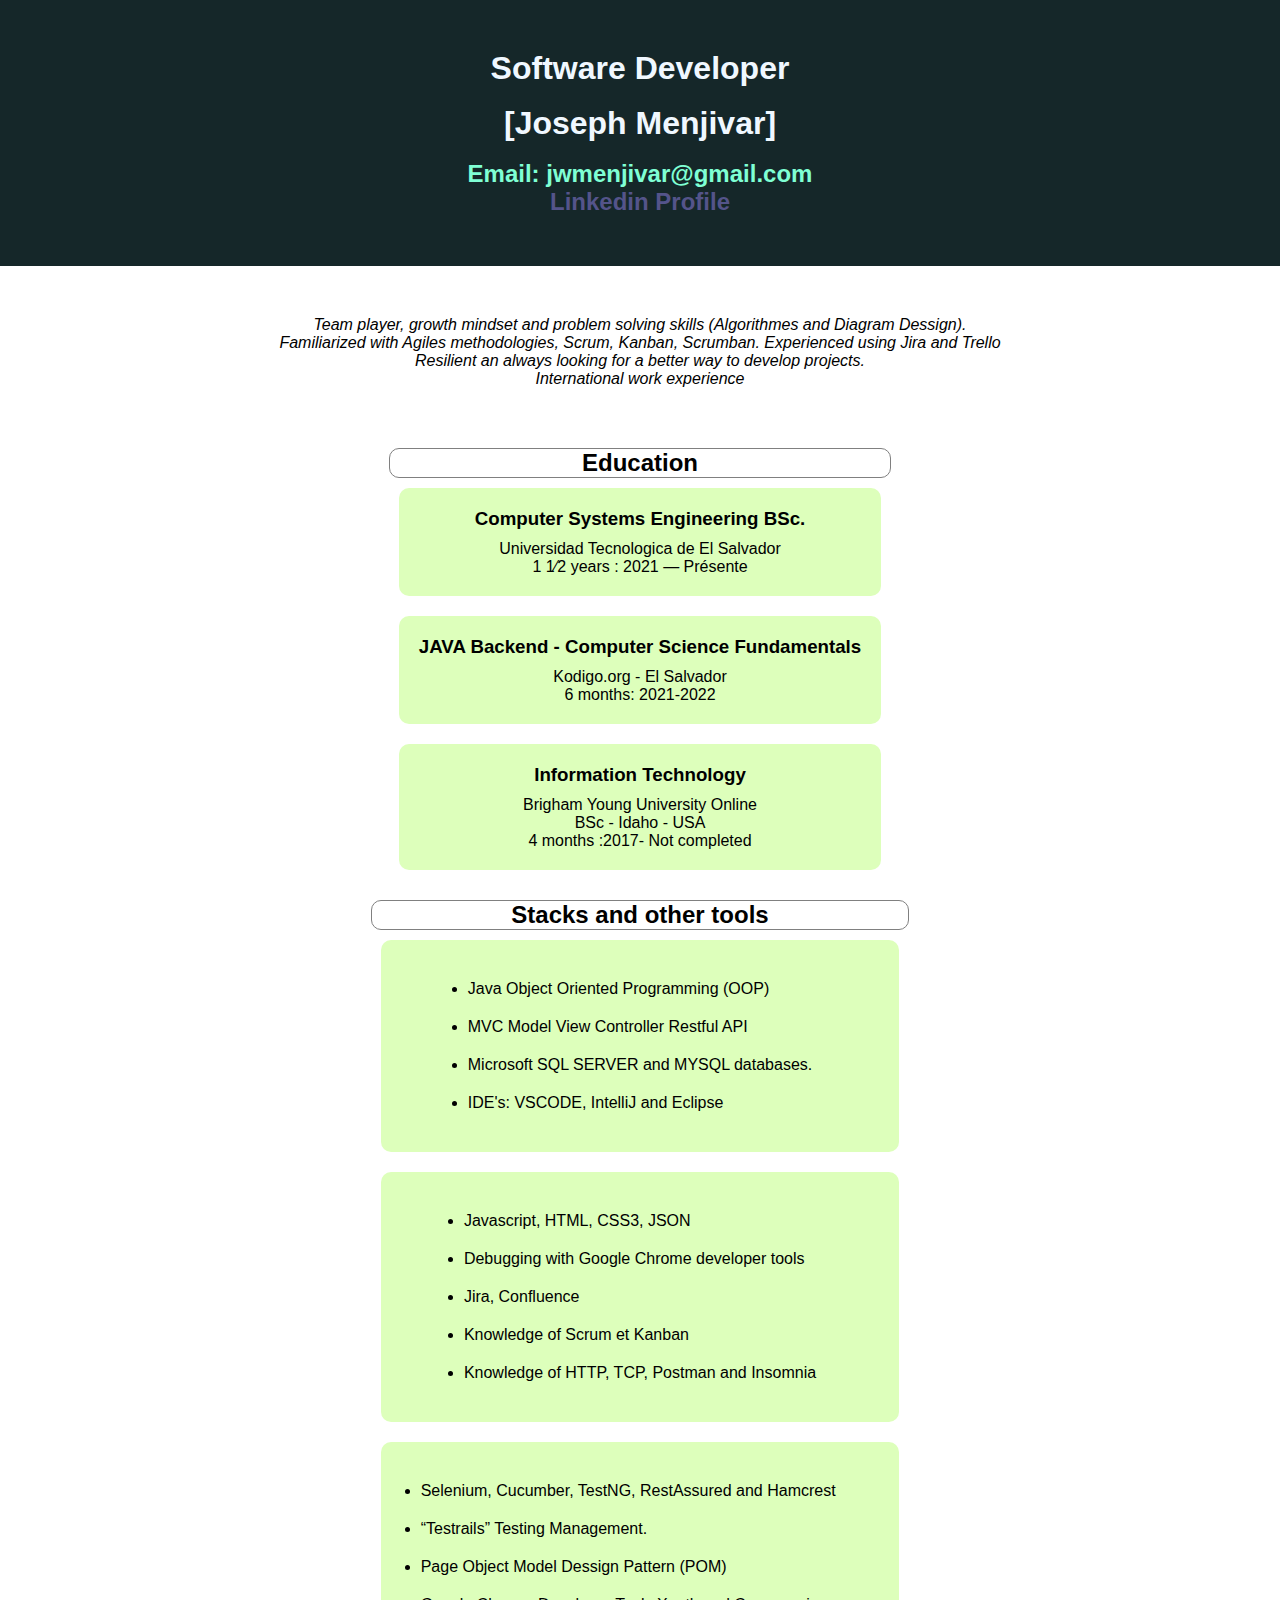
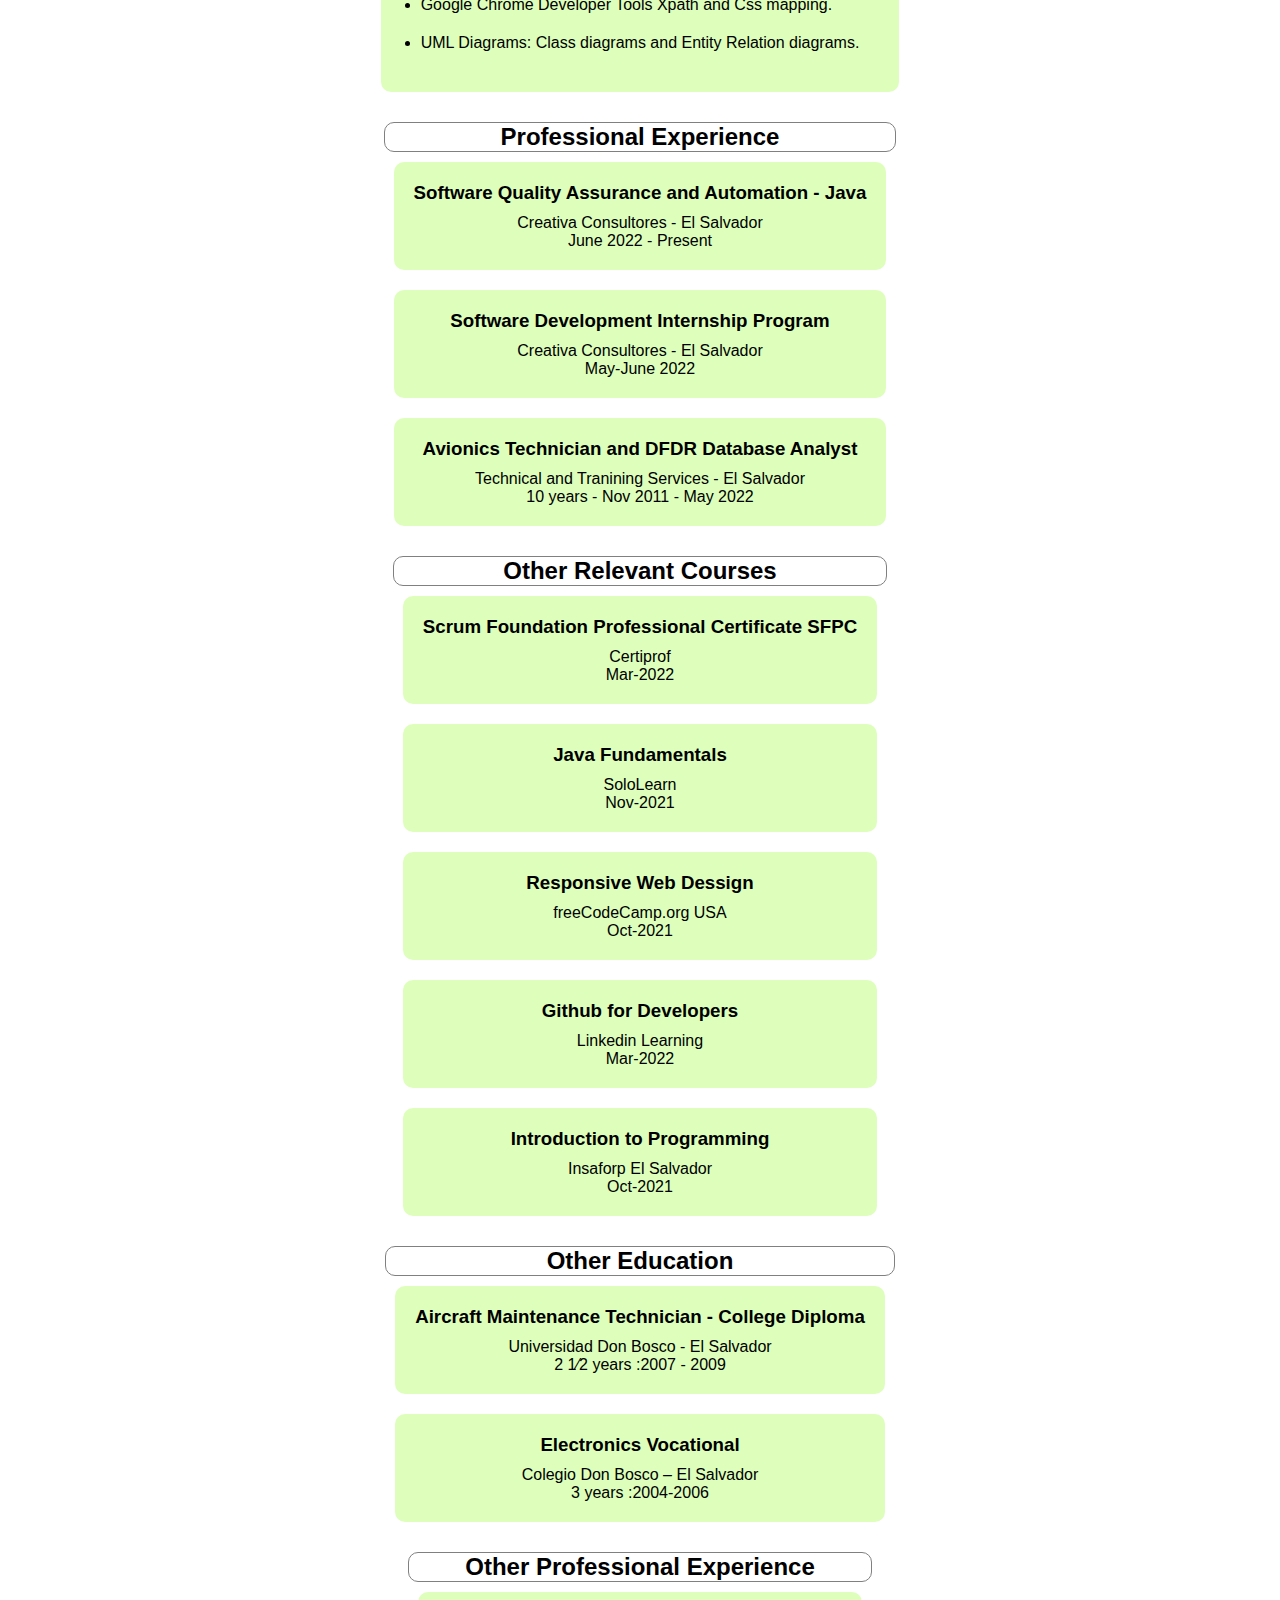
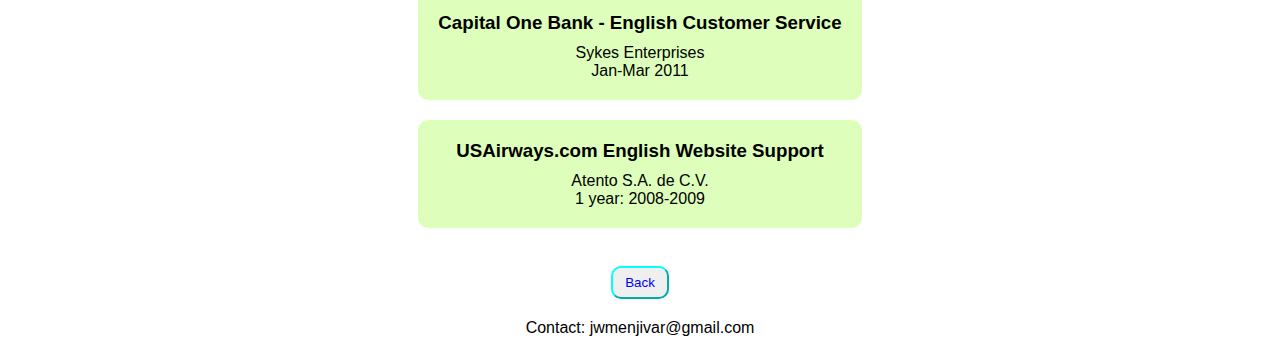
==== english.html @ 73542554 "missing word" ====
<!DOCTYPE html>
<html lang="en">
<head>
    <meta charset="UTF-8">
    <meta http-equiv="X-UA-Compatible" content="IE=edge">
    <meta name="viewport" content="width=device-width, initial-scale=1.0">
    <link rel="stylesheet" href="styles/subpages.css">
    <title>English</title>
</head>
<body>
    <header>
        <h1>Software Developer</h1><br>
        <h1>[Joseph Menjivar]</h1><br>
        <h2>Email: jwmenjivar@gmail.com</h2>
            <h2> <a href="https://www.linkedin.com/in/joseph-menjivar-13815b145" id="linkedin">Linkedin Profile</a></h2>
    </header>

    <section class="intro">

            <p>Team player, growth mindset and problem solving skills (Algorithmes and Diagram Dessign).</p>
             <p>Familiarized with Agiles methodologies, Scrum, Kanban, Scrumban. Experienced using Jira and Trello</p>
            <p>
            <p>Resilient an always looking for a better way to develop projects.</p>
            <p>International work experience</p>
        
    </section class="appear">

    <section class="appear">
        <h2>Education</h2>
        <div class="container">
            <div class="div1">
                <h3>Computer Systems Engineering BSc.</h3>
                <p>Universidad Tecnologica de El Salvador</p>
                <p>1 1⁄2 years : 2021 — Présente</p>
            </div>
            <div class="div2">
                <h3>JAVA Backend - Computer Science Fundamentals</h3>
                    <p>Kodigo.org - El Salvador</p>
                    <p>6 months: 2021-2022</p>
            </div>
            <div class="div3">
                <h3>Information Technology</h3>
                    <p>Brigham Young University Online</p> 
                    <p>BSc - Idaho - USA </p>
                    <p>4 months :2017- Not completed</p>
                </ul>
            </div>
        </div>
    </section>

    <section class="appear">
        <h2>Stacks and other tools</h2>
        <div class="container">
            <div class="div1">
                
                <ul>
                    <li>Java Object Oriented Programming (OOP)</li>
                    <li>MVC Model View Controller Restful API</li>
                    <li>Microsoft SQL SERVER and MYSQL databases.</li>
                    <li>IDE's: VSCODE, IntelliJ and Eclipse</li>
                </ul>
            </div>
            <div class="div2">
                
                <ul>
                    <li>Javascript, HTML, CSS3, JSON</li>
                    <li>Debugging with Google Chrome developer tools</li>
                    <li>Jira, Confluence</li>
                    <li>Knowledge of Scrum et Kanban</li>
                    <li>Knowledge of HTTP, TCP, Postman and Insomnia</li>
                </ul>
            </div>
            <div class="div3">
                <ul>
                    <li>Selenium, Cucumber, TestNG, RestAssured and Hamcrest</li>
                    <li>“Testrails” Testing Management.</li>
                    <li>Page Object Model Dessign Pattern (POM)</li>
                    <li>Google Chrome Developer Tools Xpath and Css mapping.</li>
                    <li>UML Diagrams: Class diagrams and Entity Relation diagrams.</li>
                </ul>
            </div>
        </div>
    </section>

    <section class="appear">
        <h2>Professional Experience</h2>
        <div class="container">
            <div class="div1">
                <h3>Software Quality Assurance and Automation - Java</h3>
                <p>Creativa Consultores - El Salvador</p>
                <p>June 2022 - Present</p>
            </div>
            <div class="div2">
                <h3>Software Development Internship Program</h3>
                    <p>Creativa Consultores - El Salvador</p>
                    <p>May-June 2022</p>
            </div>
            <div class="div3">
                <h3>Avionics Technician and DFDR Database Analyst</h3>
                    <p>Technical and Tranining Services - El Salvador</p>
                    <p>10 years - Nov 2011 - May 2022</p>
            </div>
        </div>
    </section>

    <section class="appear">
        <h2>Other Relevant Courses</h2>
        <div class="container">
            <div class="div1">
                <h3>Scrum Foundation Professional Certificate SFPC</h3>
                    <p>Certiprof</p>
                    <p>Mar-2022</p>
            </div>
            <div class="div2">
                <h3>Java Fundamentals</h3>
                    <p>SoloLearn</p>
                    <p>Nov-2021</p>
            </div>
            <div class="div3">
                <h3>Responsive Web Dessign</h3>
                    <p>freeCodeCamp.org USA</p>
                    <p>Oct-2021</p>
            </div>
            <div class="div3">
                <h3>Github for Developers</h3>
                    <p>Linkedin Learning</p>
                    <p>Mar-2022</p>                    
            </div>
            <div class="div3">
                <h3>Introduction to Programming</h3>
                    <p>Insaforp El Salvador</p>
                    <p>Oct-2021</p>
            </div>
        </div>
    </section>

    <section class="appear">
        <h2>Other Education</h2>
        <div class="container">
            <div class="div1">
                <h3>Aircraft Maintenance Technician - College Diploma</h3>
                    <p>Universidad Don Bosco - El Salvador</p>
                    <p>2 1⁄2 years :2007 - 2009</p>
            </div>
            <div class="div2">
                <h3>Electronics Vocational</h3>
                    <p>Colegio Don Bosco – El Salvador</p>
                    <p>3 years :2004-2006</p>               
            </div>
        </div>
    </section>

    <section class="appear">
        <h2>Other Professional Experience</h2>
        <div class="container">
            <div class="div1">
                <h3>Capital One Bank - English Customer Service</h3>
                    <p>Sykes Enterprises</p>
                    <p>Jan-Mar 2011</p>
            </div>
            <div class="div2">
                <h3>USAirways.com English Website Support</h3>
                    <p>Atento S.A. de C.V.</p>
                    <p>1 year: 2008-2009</p>               
            </div>
        </div>
    </section>
    <br>
    <button><a href="./index.html">Back</a></button>
    <footer>
        <p>Contact: jwmenjivar@gmail.com</p>
    </footer>
</body>
</html>
---- styles/subpages.css ----
*{
    box-sizing: border-box;
    font-family: 'Roboto', sans-serif;
    margin: 0;
    padding: 0;
}
body{
    display: flex;
    flex-direction: column;
    align-items: center;
    
}
header{
    display: flex;
    flex-direction: column;
    background-color: rgb(21, 39, 41);
    color: aliceblue;
    width: 100%;
    padding: 50px;
}
section{
    /*border:5px solid green;*/
    padding: 10px;
}
.container{
   /* border: 1px solid red;*/
    display: flex;
    flex-direction: column;
}
li{
    margin: 20px;
}


.div1, .div2, .div3{
    display: flex;
    flex-direction: column;
    align-items: center;
    border-radius: 10px;
    margin: 10px;
    padding: 20px;
    background-color: rgb(221, 255, 187);
}

h1{
    display: flex;
    justify-content: center;
    align-items: center;
}

h2{
    display: flex;
    justify-content: center;
    border: 1px solid gray;
    border-radius: 10px;
    text-decoration: none;
}
h3{
    text-align: center;
    margin-bottom: 10px;
}
header{
    text-align: center;
}
header>h2, h2>a{
    color: rgb(84, 84, 138);
    border: none;
    text-decoration: none;
}

header>h2{
    color:aquamarine;
}

.pointless>li{
    list-style-type: none;
}
.pointless>li{
    list-style-type: none;
}
.intro{
    padding: 50px;
}
.intro>p{
    display: flex;
    flex-direction: column;
    align-items: center;
    list-style-type: none;
    margin: 0px;
    font-style: italic;
}
div>p{
    margin: 0px;
}

footer{
    padding: 20px;
}
button{
    border-color: aqua;
    padding: 7px;
    border-radius: 10px;
}

button>a{
    padding-left: 5px;
    padding-right: 5px;
    text-decoration: none;
}
.appear{

}
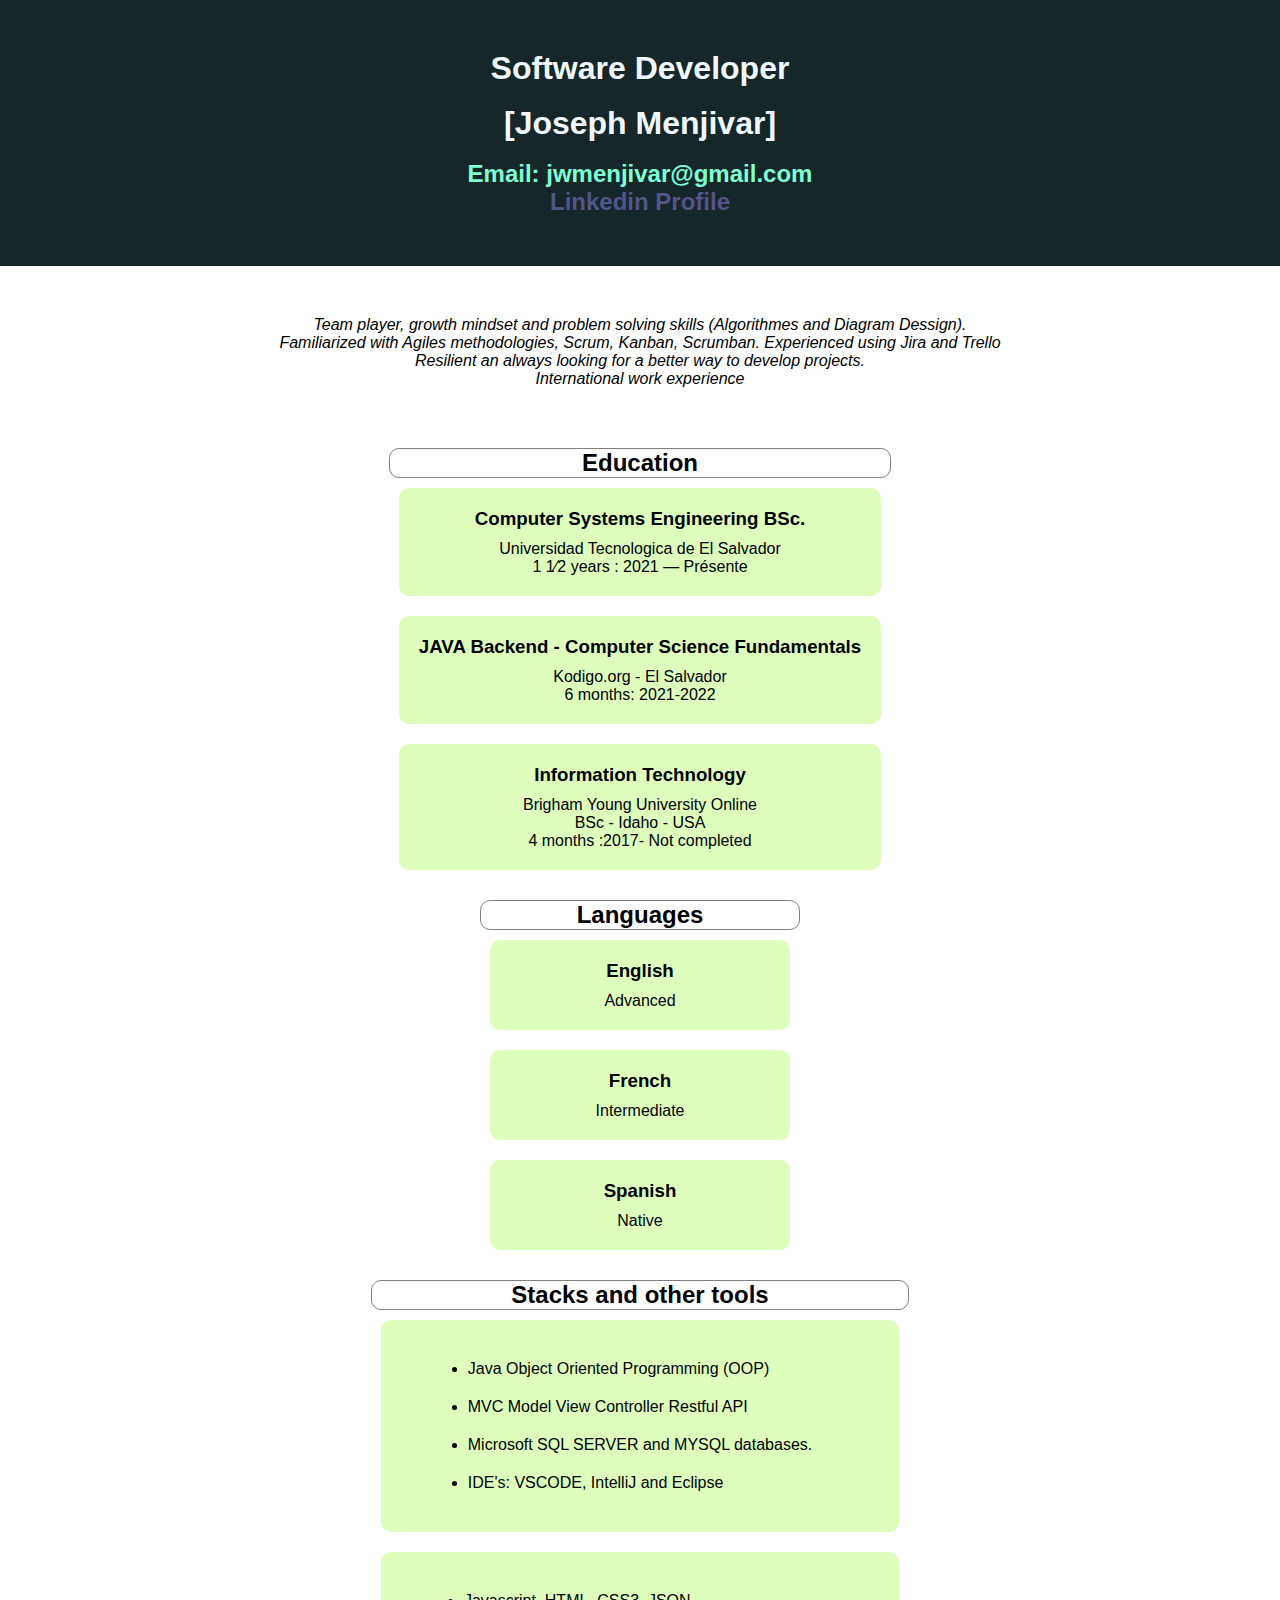
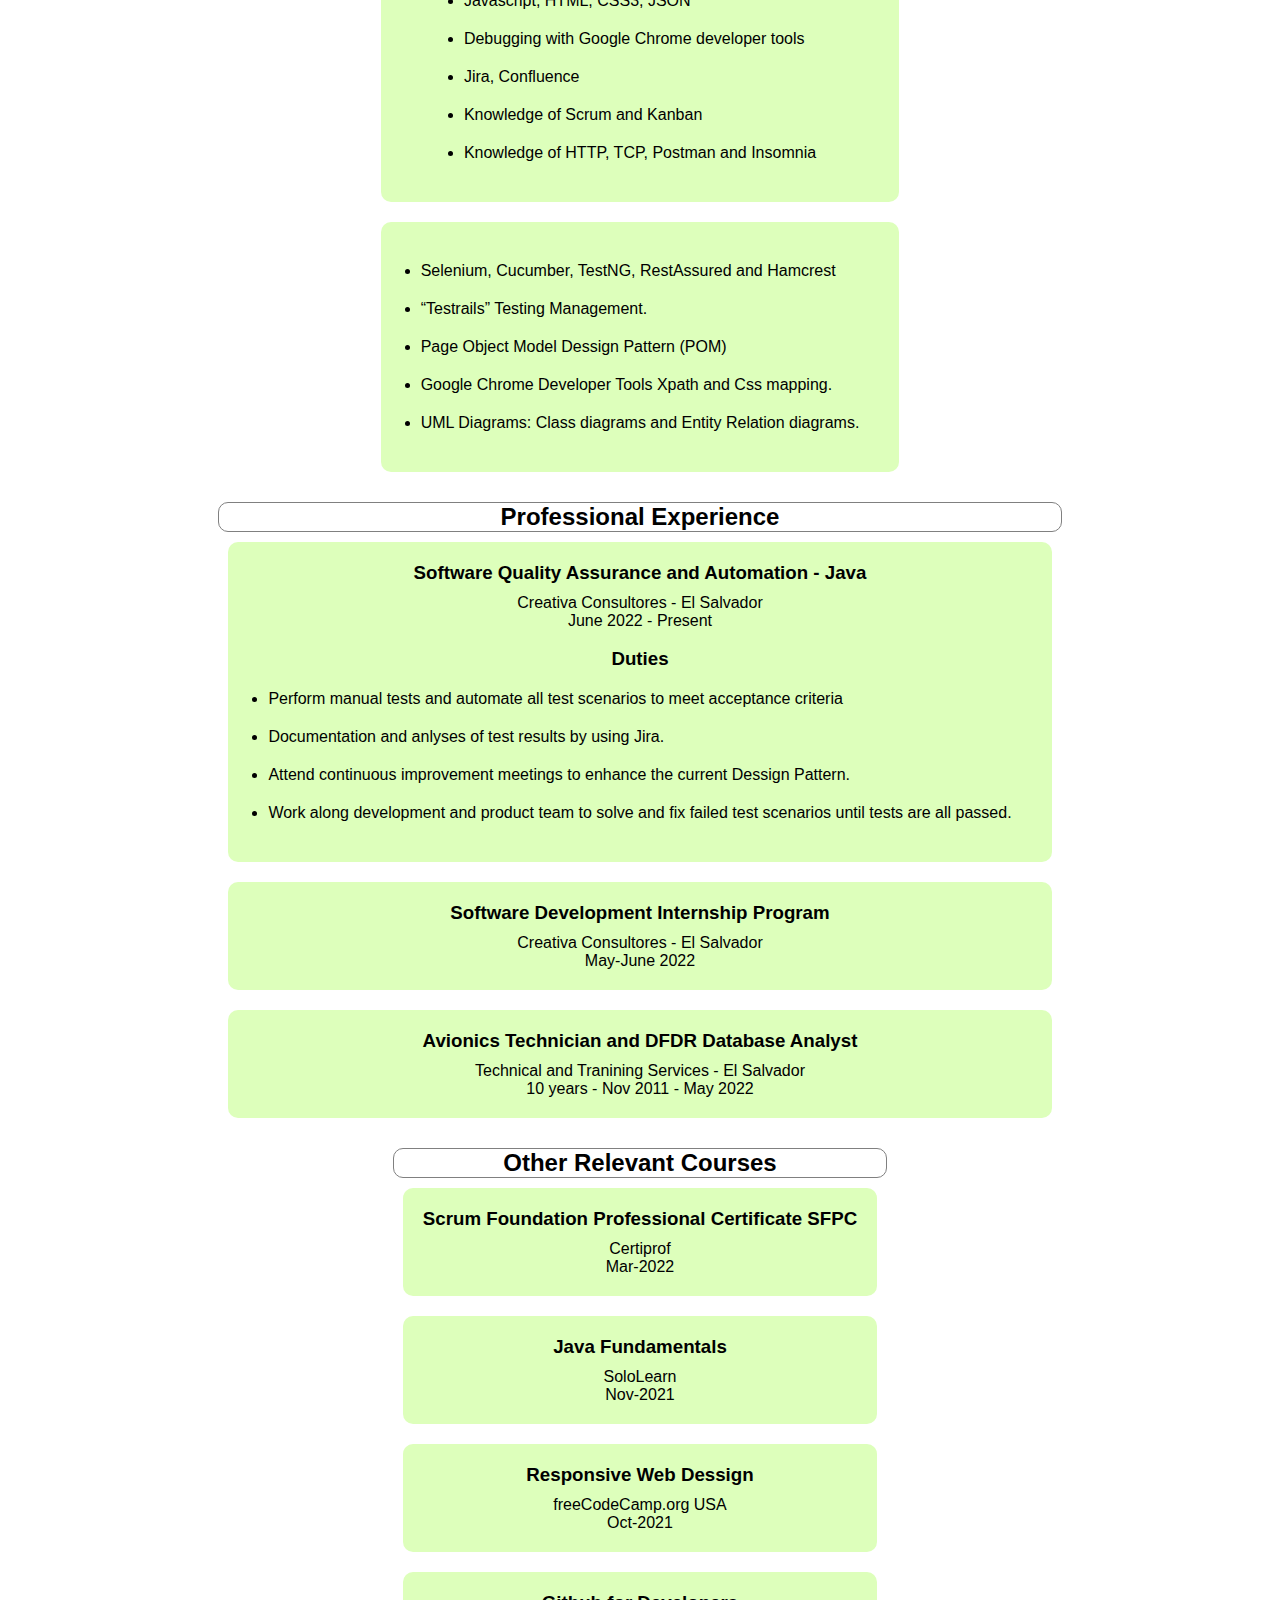
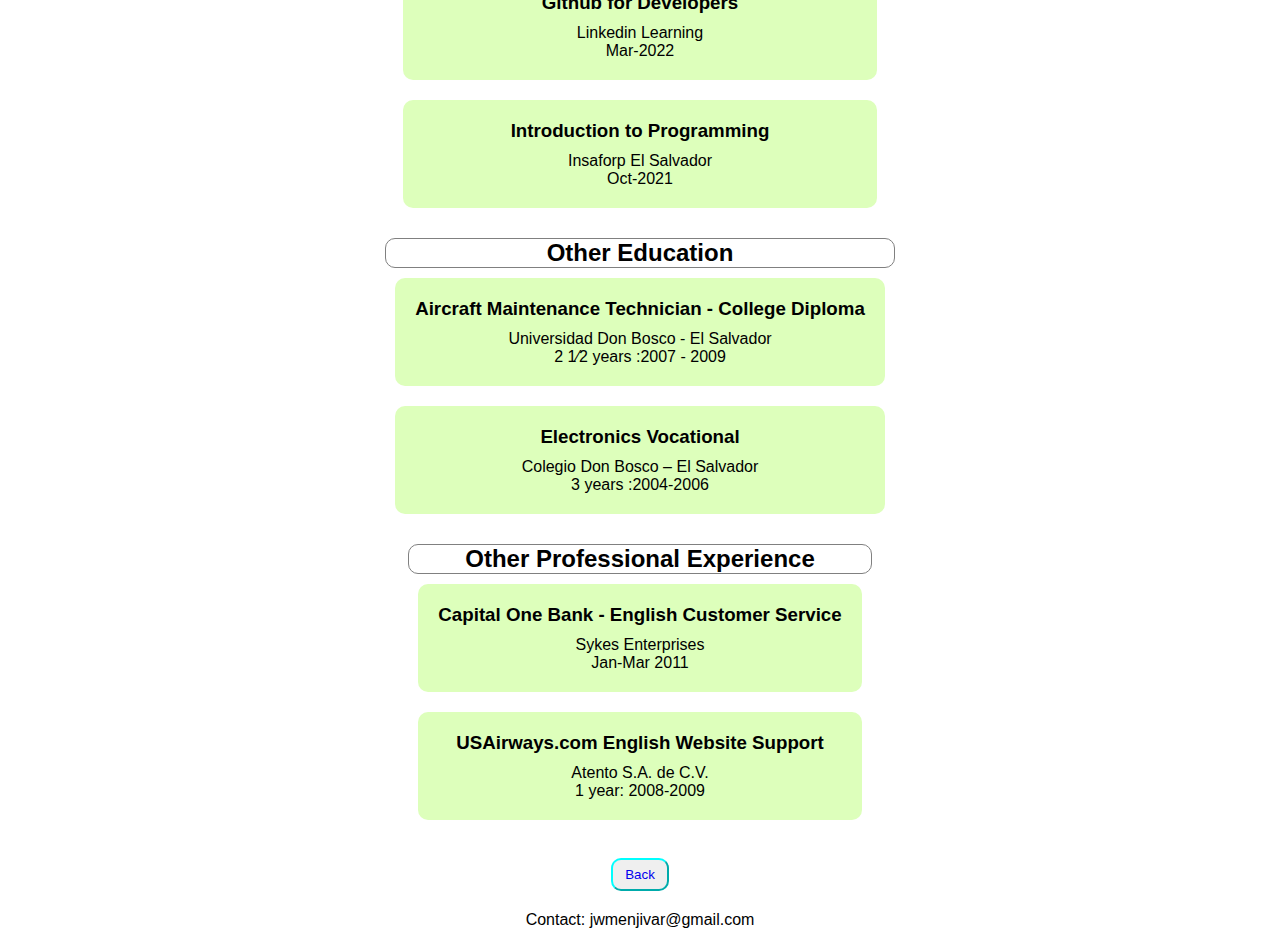
==== commit e599fbf6: "added languages section" ====
--- a/english.html
+++ b/english.html
@@ -49,6 +49,25 @@
     </section>
 
     <section class="appear">
+        <h2>Languages</h2>
+        <div class="container">
+            <div class="div1">
+                <h3>English</h3>
+                <p>Advanced</p>
+            </div>
+            <div class="div2">
+                <h3>French</h3>
+                    <p>Intermediate</p>
+            </div>
+            <div class="div3">
+                <h3>Spanish</h3>
+                    <p>Native</p> 
+                </ul>
+            </div>
+        </div>
+    </section>
+
+    <section class="appear">
         <h2>Stacks and other tools</h2>
         <div class="container">
             <div class="div1">
@@ -66,7 +85,7 @@
                     <li>Javascript, HTML, CSS3, JSON</li>
                     <li>Debugging with Google Chrome developer tools</li>
                     <li>Jira, Confluence</li>
-                    <li>Knowledge of Scrum et Kanban</li>
+                    <li>Knowledge of Scrum and Kanban</li>
                     <li>Knowledge of HTTP, TCP, Postman and Insomnia</li>
                 </ul>
             </div>
@@ -89,6 +108,21 @@
                 <h3>Software Quality Assurance and Automation - Java</h3>
                 <p>Creativa Consultores - El Salvador</p>
                 <p>June 2022 - Present</p>
+                <br>
+                <ul><h3>Duties</h3>
+                    <li>
+                        Perform manual tests and automate all test scenarios to meet acceptance criteria
+                    </li>
+                    <li>
+                        Documentation and anlyses of test results by using Jira.     
+                    </li>
+                    <li>
+                        Attend continuous improvement meetings to enhance the current Dessign Pattern. 
+                    </li>
+                    <li>
+                        Work along development and product team to solve and fix failed test scenarios until tests are all passed.
+                    </li>
+                </ul>
             </div>
             <div class="div2">
                 <h3>Software Development Internship Program</h3>
--- a/styles/subpages.css
+++ b/styles/subpages.css
@@ -40,6 +40,7 @@
     margin: 10px;
     padding: 20px;
     background-color: rgb(221, 255, 187);
+    min-width: 300px;
 }
 
 h1{
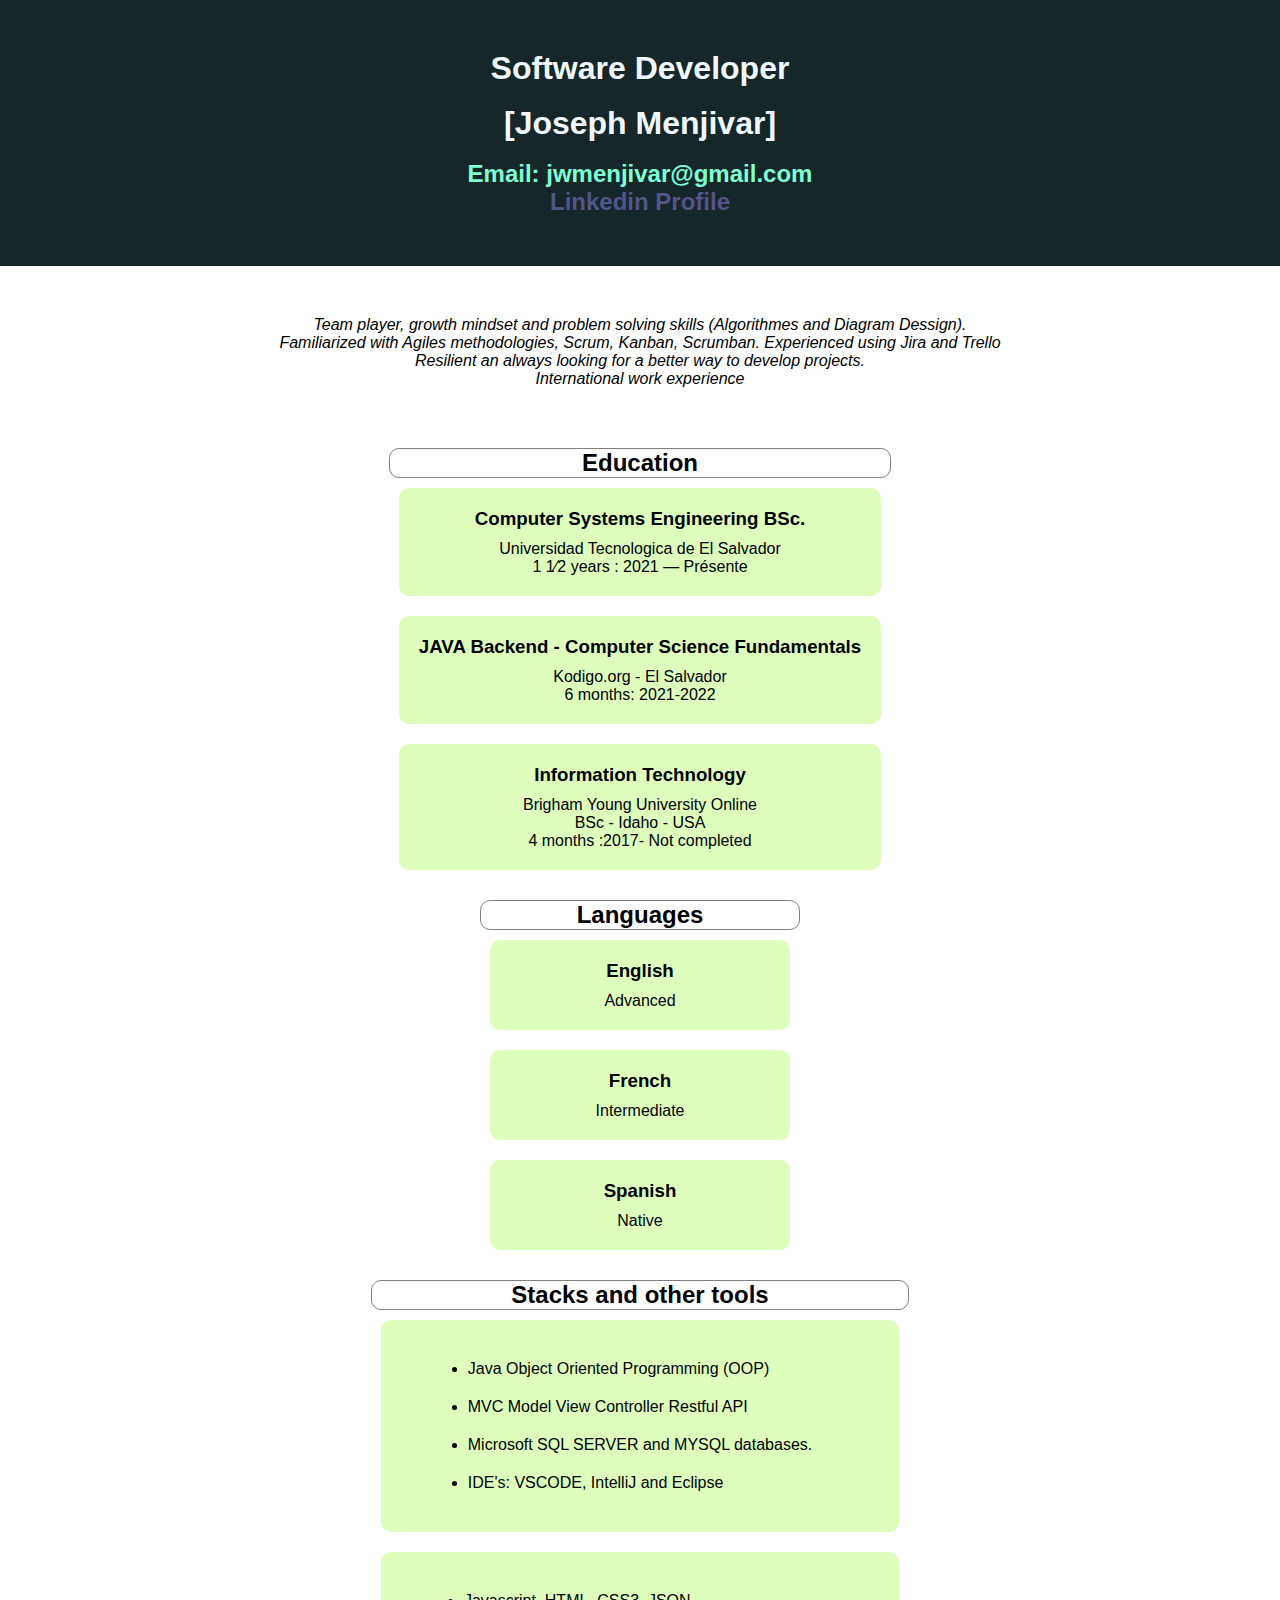
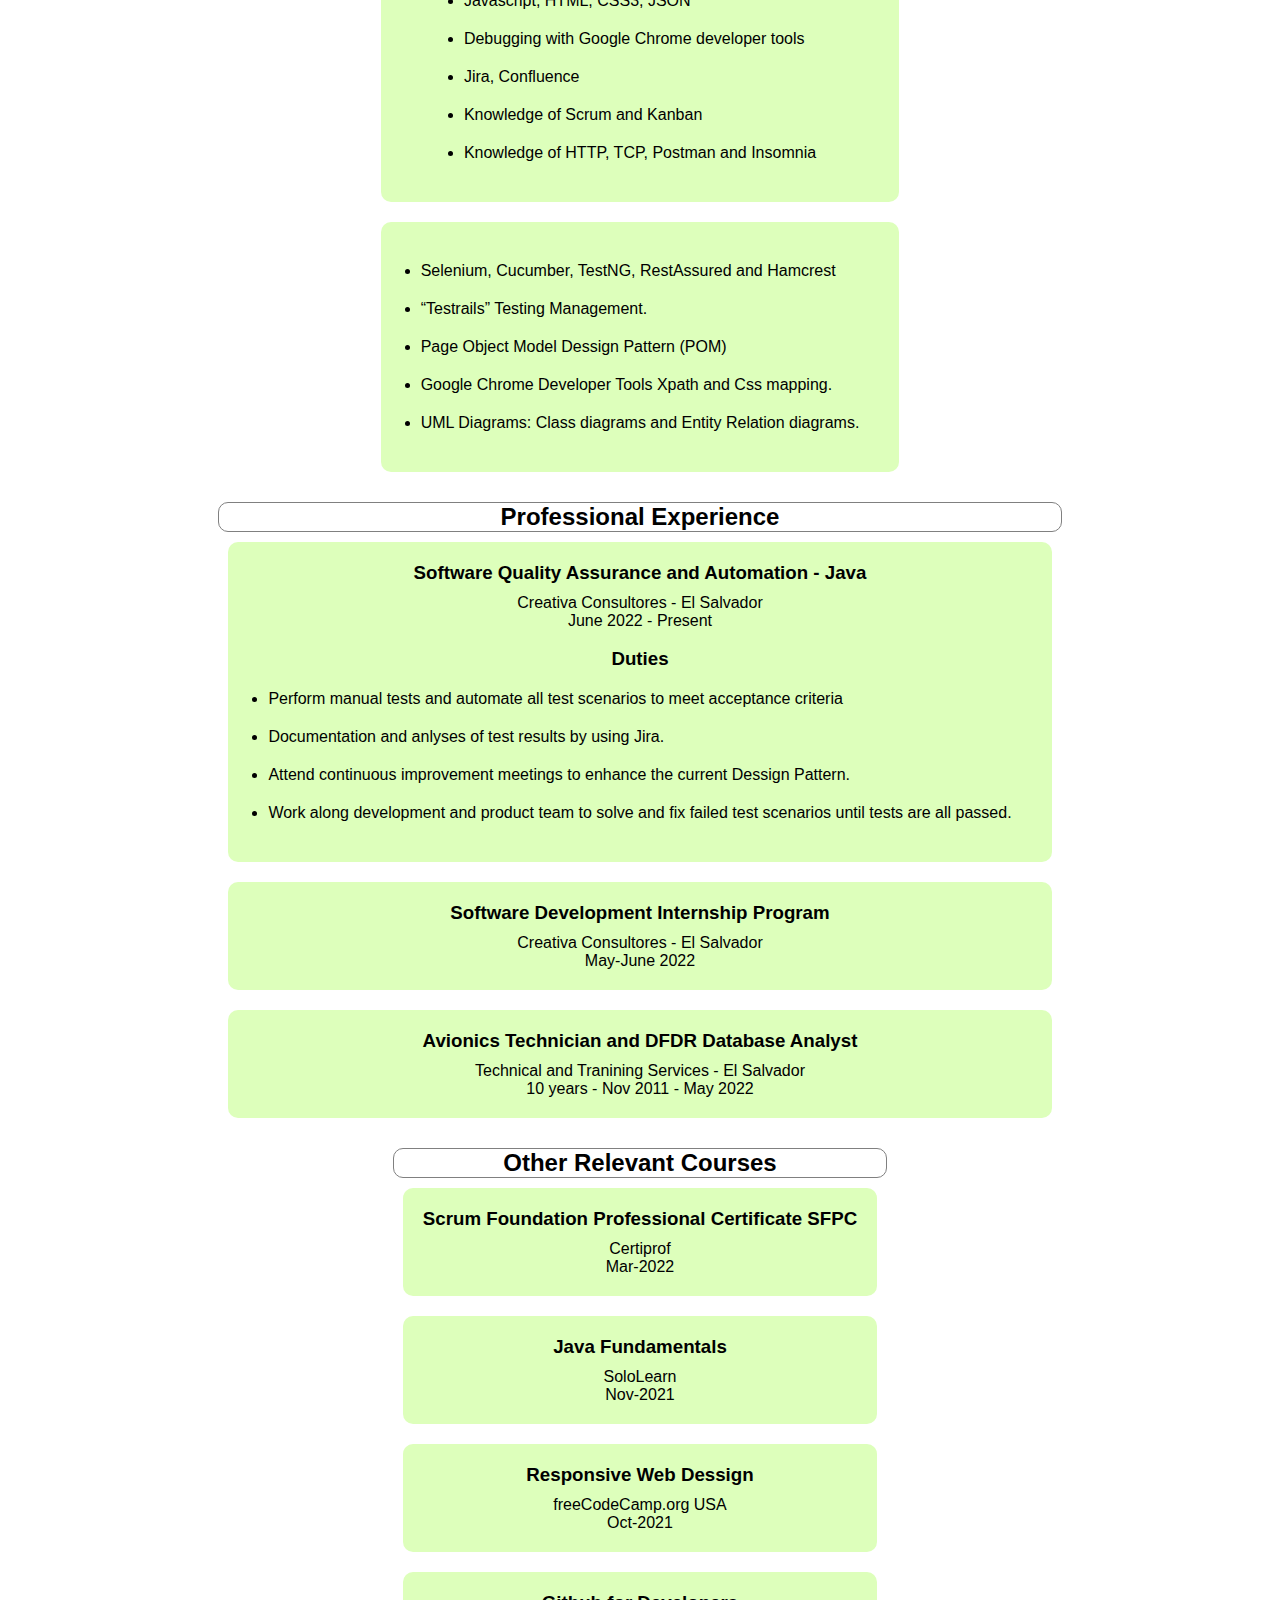
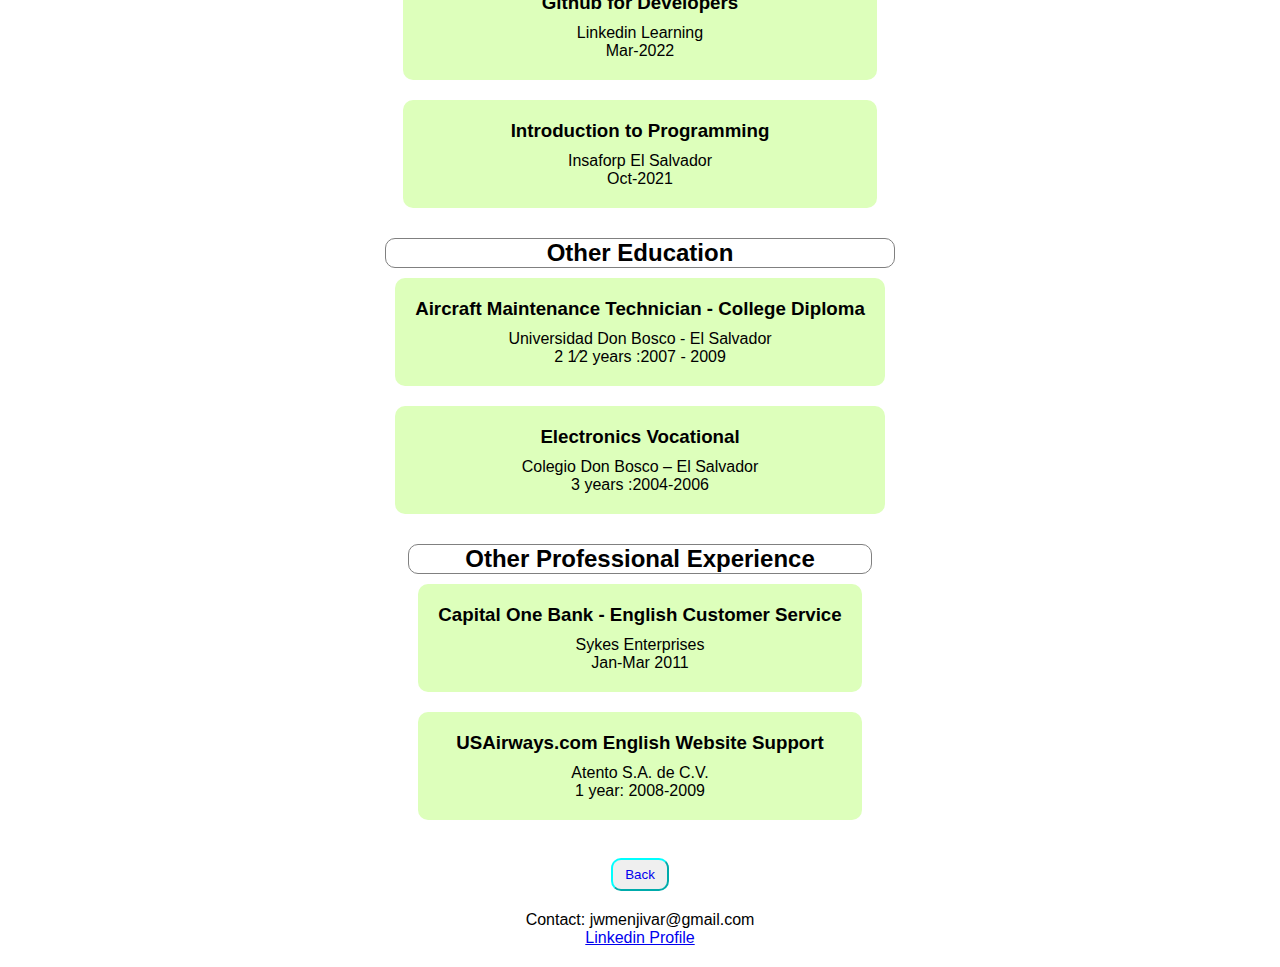
==== commit 8de59aa0: "added footer linked in a tag" ====
--- a/english.html
+++ b/english.html
@@ -203,6 +203,7 @@
     <button><a href="./index.html">Back</a></button>
     <footer>
         <p>Contact: jwmenjivar@gmail.com</p>
+        <a href="https://www.linkedin.com/in/joseph-menjivar-13815b145" id="linkedin">Linkedin Profile</a>
     </footer>
 </body>
 </html>--- a/styles/subpages.css
+++ b/styles/subpages.css
@@ -96,7 +96,11 @@
 
 footer{
     padding: 20px;
+    display: flex;
+    flex-direction: column;
+    align-items: center;
 }
+
 button{
     border-color: aqua;
     padding: 7px;
